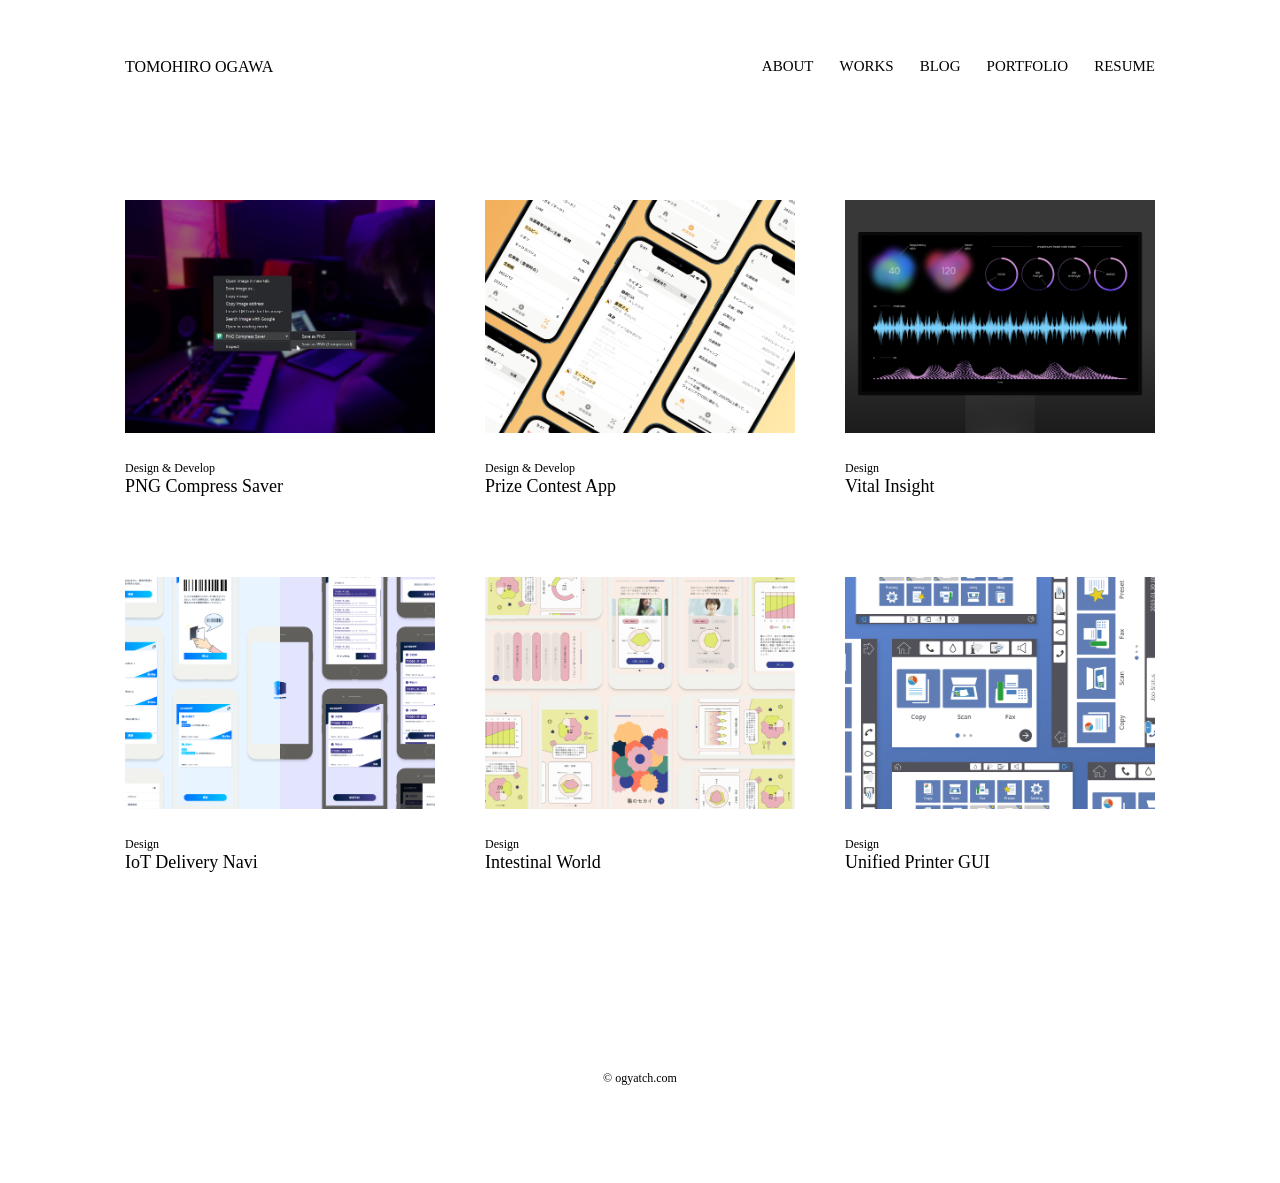
==== index.html @ 5f5920e2 "Initial commit" ====
<!DOCTYPE html>
<html lang="ja">

<head>
	<meta charset="UTF-8">
	<meta name="viewport" content="width=device-width, initial-scale=1.0">
	<title>TOMOHIRO OGAWA</title>
	<link rel="stylesheet" href="css/styles.css">
	<link rel="stylesheet" href="css/index.css">
	<script src="https://code.jquery.com/jquery-3.6.0.min.js"></script>
	<script defer src="js/scripts.js"></script>
</head>

<body>
	<div class="page-container">
		<main>
			<div class="thumbnail-container">
				<div class="thumbnail">
					<a href="/works/png-compress-saver.html">
						<img src="img/png-compress-saver/png-compress-saver-hero.png" alt="PNG Compress Saver">
					</a>
					<div class="thumbnail-caption">
						<span class="thumbnail-category">Design & Develop</span>
						<span class="thumbnail-title">PNG Compress Saver</span>
					</div>
				</div>
				<div class="thumbnail">
					<a href="/works/kensho-note.html">
						<img src="img/kensho-note/kensho-note-hero.png" alt="Prize Contest Notebook">
					</a>
					<div class="thumbnail-caption">
						<span class="thumbnail-category">Design & Develop</span>
						<span class="thumbnail-title">Prize Contest App</span>
					</div>
				</div>
				<div class="thumbnail">
					<a href="/works/vital-insight.html">
						<img src="img/vital-insight/vital-insight-hero.png" alt="Vital Insight">
					</a>
					<div class="thumbnail-caption">
						<span class="thumbnail-category">Design</span>
						<span class="thumbnail-title">Vital Insight</span>
					</div>
				</div>
				<div class="thumbnail">
					<a href="/works/iot-delivery-navi.html">
						<img src="img/iot-delivery-navi/iot-delivery-navi-hero.png" alt="IoT Delivery Navi">
					</a>
					<div class="thumbnail-caption">
						<span class="thumbnail-category">Design</span>
						<span class="thumbnail-title">IoT Delivery Navi</span>
					</div>
				</div>
				<div class="thumbnail">
					<a href="/works/intestinal-world.html">
						<img src="img/intestinal-world/intestinal-world-hero.png" alt="Intestinal World">
					</a>
					<div class="thumbnail-caption">
						<span class="thumbnail-category">Design</span>
						<span class="thumbnail-title">Intestinal World</span>
					</div>
				</div>
				<div class="thumbnail">
					<a href="/works/unified-printer-gui.html">
						<img src="img/unified-printer-gui/unified-printer-gui-hero.png" alt="Unified Printer GUI">
					</a>
					<div class="thumbnail-caption">
						<span class="thumbnail-category">Design</span>
						<span class="thumbnail-title">Unified Printer GUI</span>
					</div>
				</div>
			</div>
		</main>
	</div>

	<div id="header-container"></div>
	<script>
		fetch('header.html')
			.then(response => response.text())
			.then(data => {
				document.getElementById('header-container').innerHTML = data;
			});
	</script>

	<div id="footer-placeholder"></div>
	<script>
		fetch('footer.html')
			.then(response => response.text())
			.then(html => {
				document.getElementById('footer-placeholder').innerHTML = html;
			});
	</script>

</body>

</html>
---- css/styles.css ----
/* 共通 */

*,
*::before,
*::after {
    margin: 0;
    padding: 0;
    box-sizing: border-box;
}

body {
    font-family: AdobeGaramondW01-Regula, "リュウミン R-KL", "Ryumin Regular KL", RyuminPro-Regular, "游明朝", "Yu Mincho", "游明朝体", YuMincho, "ヒラギノ明朝 Pro W3", "Hiragino Mincho Pro", HiraMinProN-W3, "HGS明朝E", "MS P明朝", "MS PMincho", serif;
}

.page-container {
    display: flex;
    flex-direction: column;
    min-height: 100vh;
}

main {
    flex-grow: 1;
    margin: 40px auto;
    max-width: 1110px;
    padding-top: 160px;
}

img {
    margin-bottom: 20px;
}

header {
    width: 100%;
    padding: 50px 0;
    display: flex;
    justify-content: center;
    align-items: center;
    position: fixed;
    top: 0;
    background-color: white;
    z-index: 1000;
}

.header-container {
    width: 100%;
    max-width: 1070px;
    display: flex;
    justify-content: space-between;
    align-items: center;
}

header h1 {
    margin-left: 20px;
    font-size: 16px;
    font-weight: 400;
}

header h1 a {
    color: inherit;
    text-decoration: none;
    display: inline-block;
    transition: color 0.3s;
}

header h1 a:hover {
    color: #666;
}

header .nav-buttons {
    margin-right: 20px;
    display: flex;
    gap: 10px;
}

header .nav-buttons a {
    font-size: 15px;
    font-weight: 400;
    padding-top: 8px;
    padding-bottom: 8px;
    padding-left: 16px;
    text-decoration: none;
    color: black;
    transition: background-color 0.3s;
}

header .nav-buttons a:hover {
    color: #666;
}

footer {
    height: 210px;
    width: 100%;
}

.footer-content {
    font-size: 12px;
    text-align: center;
    width: 100%;
    line-height: 210px;
}

/* タブレットとモバイルデバイスのためのスタイル */
@media screen and (max-width: 1024px) {

}

/* モバイルデバイスのためのスタイル */
@media screen and (max-width: 768px) {

}
---- css/index.css ----
/* index.html */

.thumbnail {
    width: 340px;
    height: auto;
    text-align: center;
    padding-left: 15px;
    padding-right: 15px;
    margin-bottom: 60px;
}

.thumbnail-container {
    display: grid;
    grid-template-columns: repeat(3, 1fr);
    gap: 20px;
    margin: auto;
}

.thumbnail img {
    width: 100%;
    object-fit: cover;
}

.thumbnail-caption {
    text-align: left;
    margin-top: 4px;
}

.thumbnail-category {
    font-size: 12px;
    font-weight: 400;
    display: block;
}

.thumbnail-title {
    font-size: 18px;
    font-weight: 400;
    display: block;
}

/* index.html -> detail page */

.content-area {
    width: 855px;
    margin: 0 20px;
}

.content-area h1 {
    font-size: 32px;
    font-weight: 400;
    /* margin-top: 80px; */
    margin-bottom: 80px;
}

.content-area h2 {
    font-size: 24px;
    font-weight: 400;
    margin-top: 80px;
    margin-bottom: 24px;
}

.content-area h3 {
    font-size: 16px;
    font-weight: 400;
    margin-top: 40px;
    margin-bottom: 24px;
}

.content-area p {
    top: 0;
    line-height: 2;
    margin-top: 24px;
}

.content-area p[lang="en"] {
    font-size: 17px;
}

.content-area p[lang="ja"] {
    font-size: 16px;
}

.content-area a {
    text-decoration: underline;
    color: black;
    transition: background-color 0.3s;
}

.content-area a:hover {
    color: #666;
}

.content-area img {
    width: 100%;
    margin-top: 0px;
    margin-bottom: 0px;
}

.content-area a img {
    width: 150px;
    margin-top: 24px;
}

table {
    width: 40%;
}

th,
td {
    padding: 5px;
}

th {
    text-align: left;
    font-weight: bold;
}

td {
    text-align: left;
}

/* タブレットとモバイルデバイスのためのスタイル */
@media screen and (max-width: 1024px) {
    .thumbnail {
        width: 100%;
        height: auto;
    }

    .thumbnail-container {
        grid-template-columns: repeat(2, 1fr);
    }

    .content-area {
        box-sizing: border-box;
        width: calc(100% - 40px);
        margin: 0 20px;
    }

    .content-area p[lang="en"] {
        font-size: 16px;
    }

    .content-area img {
        max-width: 100%;
        height: auto;
    }

    table {
        width: 60%;
    }
}

/* モバイルデバイスのためのスタイル */
@media screen and (max-width: 768px) {
    .thumbnail {
        width: 310px;
        height: auto;
        padding: 0;
    }

    .thumbnail-container {
        grid-template-columns: 1fr;
    }

    .content-area p[lang="en"] {
        font-size: 16px;
    }

    table {
        width: 80%;
    }
}
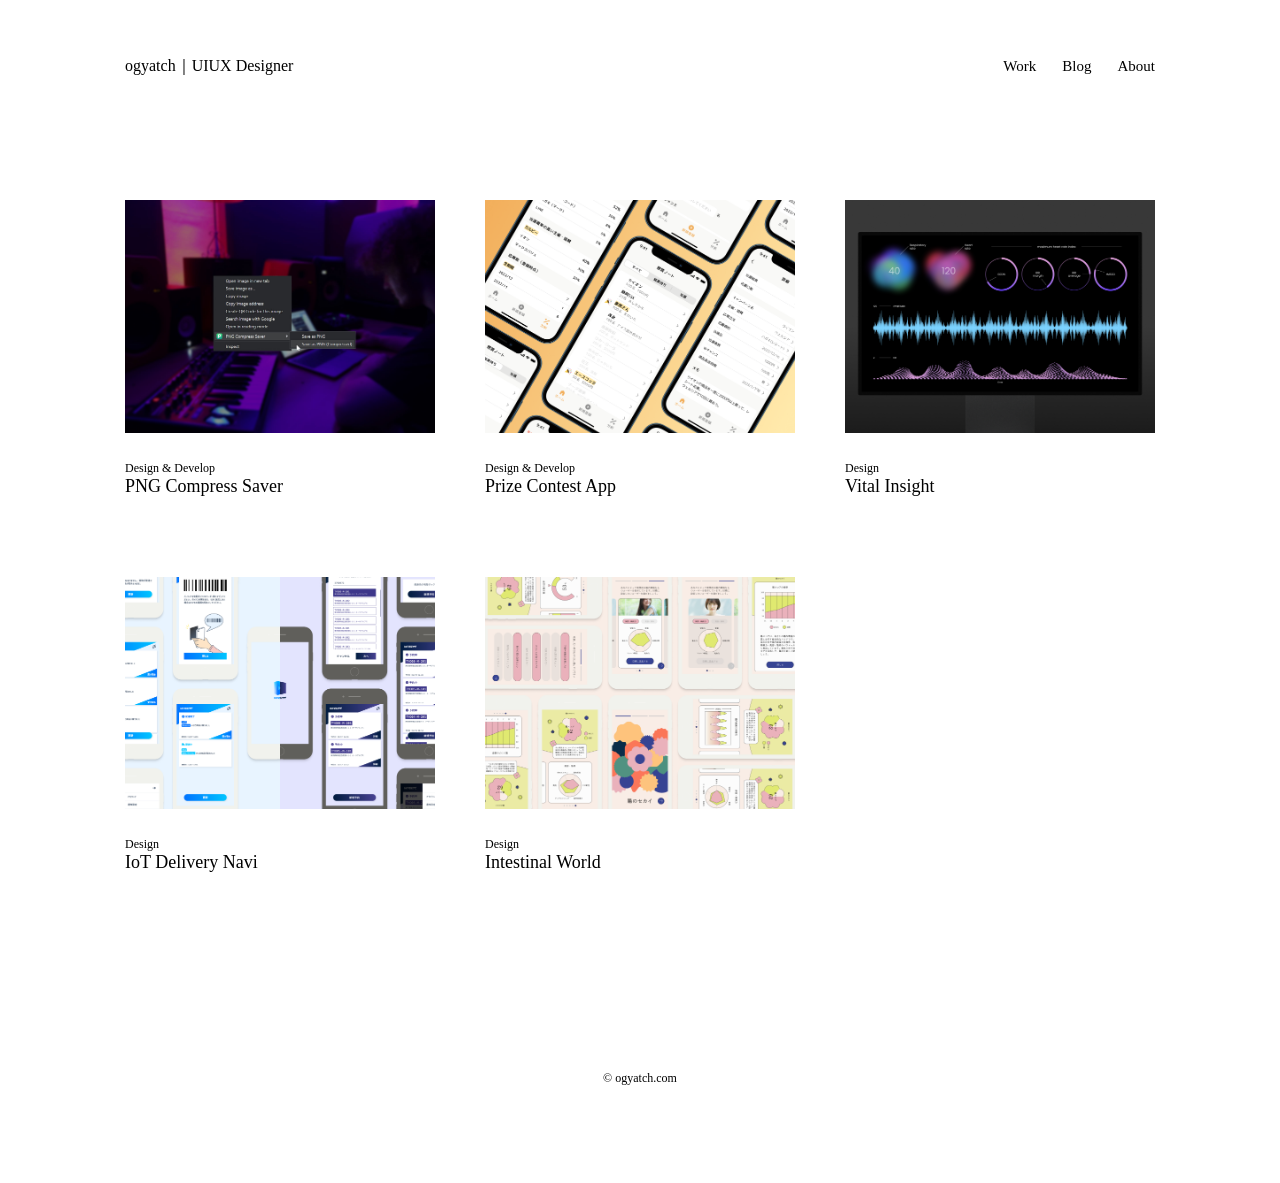
==== commit d83d185a: "fix header" ====
--- a/index.html
+++ b/index.html
@@ -60,15 +60,6 @@
 						<span class="thumbnail-title">Intestinal World</span>
 					</div>
 				</div>
-				<div class="thumbnail">
-					<a href="/works/unified-printer-gui.html">
-						<img src="img/unified-printer-gui/unified-printer-gui-hero.png" alt="Unified Printer GUI">
-					</a>
-					<div class="thumbnail-caption">
-						<span class="thumbnail-category">Design</span>
-						<span class="thumbnail-title">Unified Printer GUI</span>
-					</div>
-				</div>
 			</div>
 		</main>
 	</div>
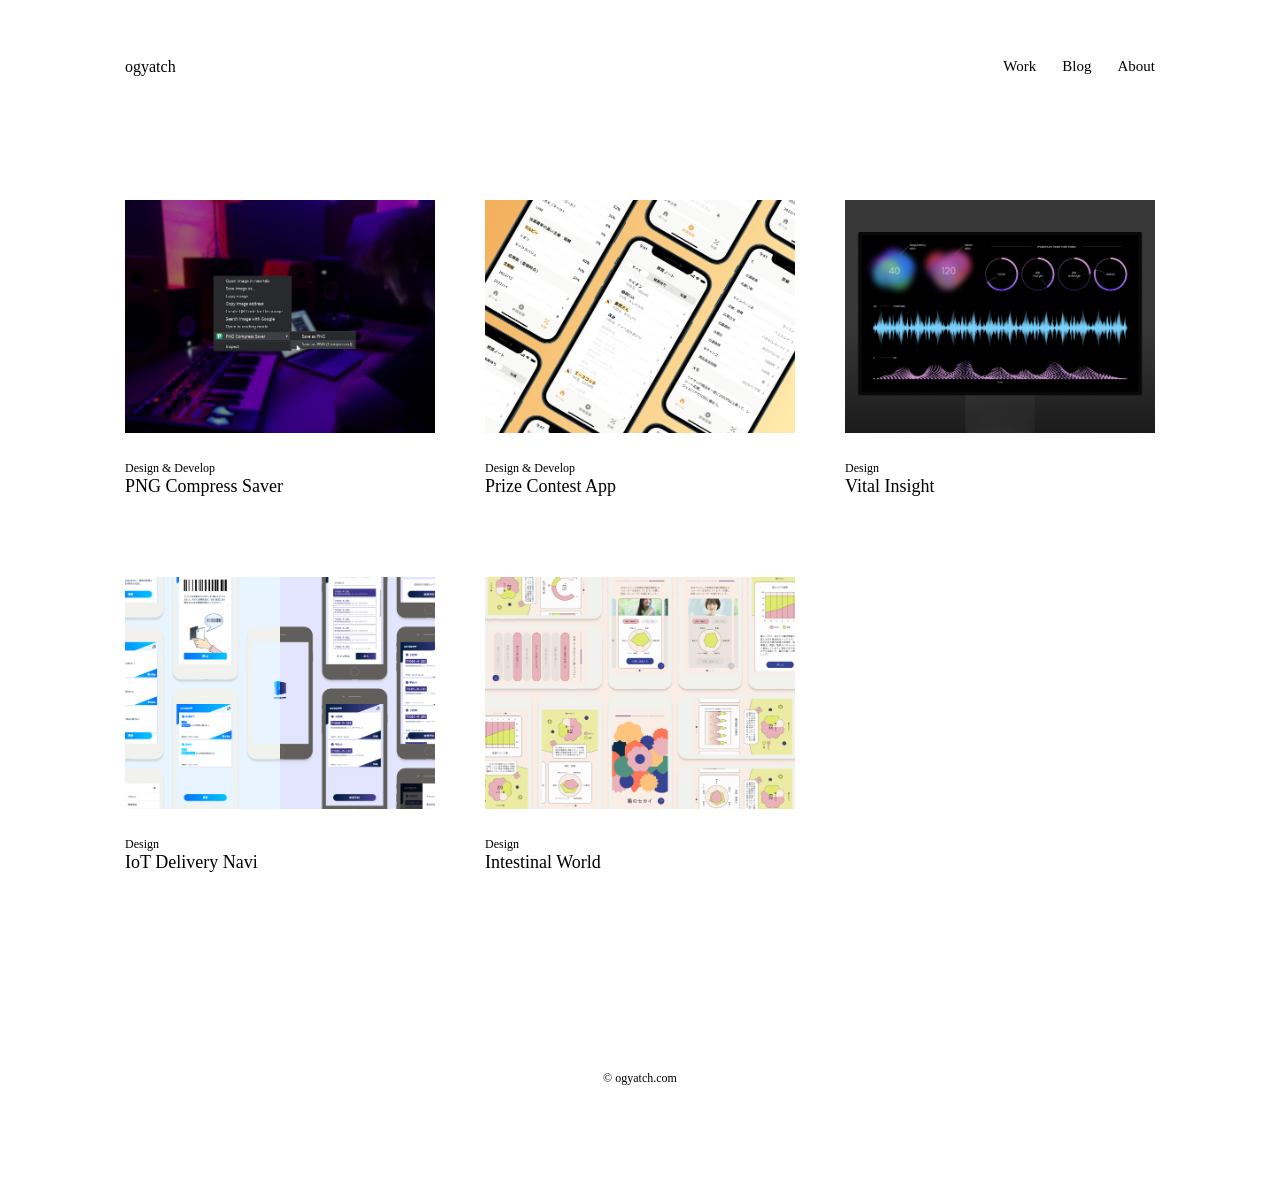
==== commit b250b3e2: "fix site title" ====
--- a/index.html
+++ b/index.html
@@ -4,7 +4,7 @@
 <head>
 	<meta charset="UTF-8">
 	<meta name="viewport" content="width=device-width, initial-scale=1.0">
-	<title>TOMOHIRO OGAWA</title>
+	<title>ogyatch</title>
 	<link rel="stylesheet" href="css/styles.css">
 	<link rel="stylesheet" href="css/index.css">
 	<script src="https://code.jquery.com/jquery-3.6.0.min.js"></script>
